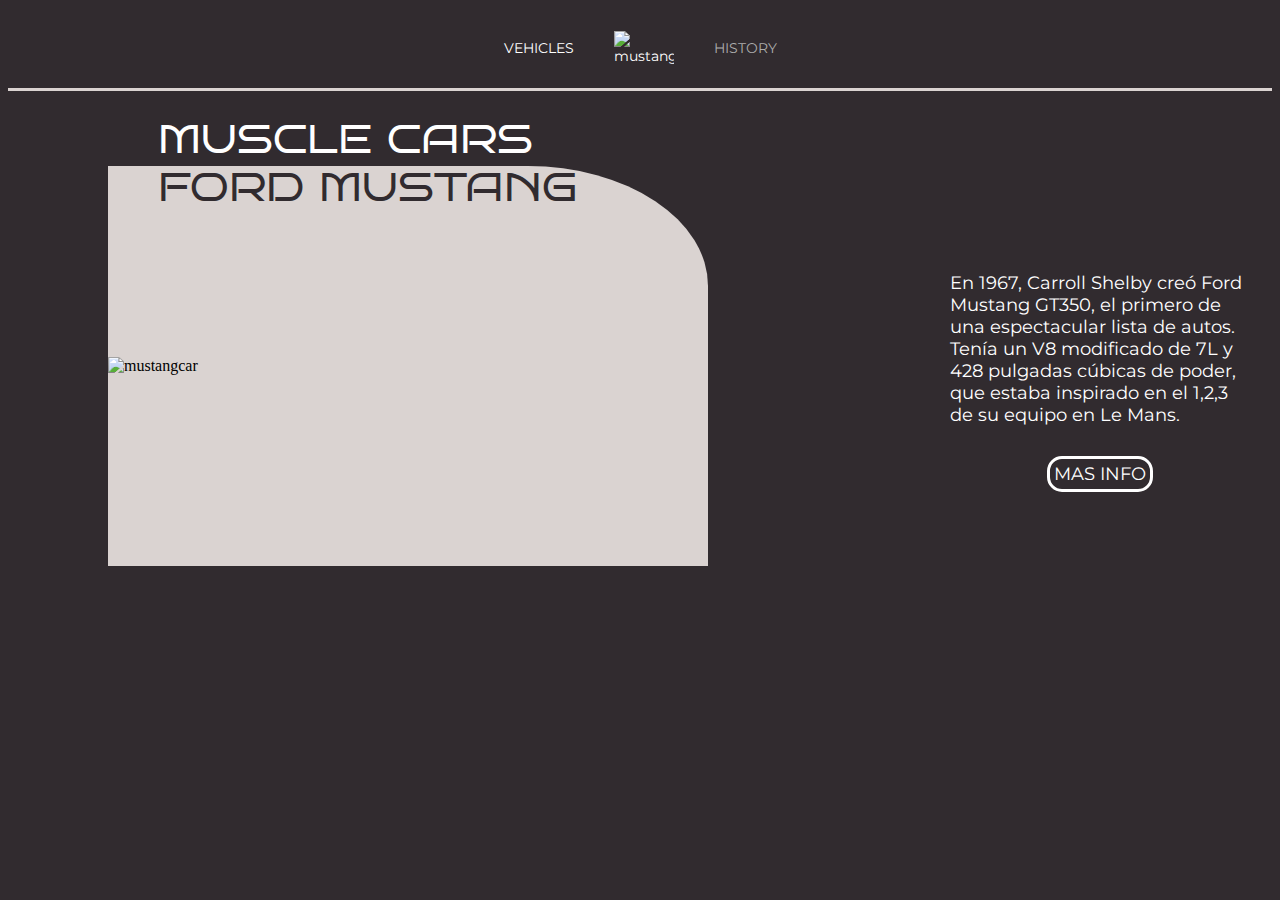
==== index.html @ 5c1aec82 "Update v1" ====
<!DOCTYPE html>
<html lang="en">
<head>
    <meta charset="UTF-8">
    <meta name="viewport" content="width=device-width, initial-scale=1.0">
    <title>Document</title>
    <link rel="stylesheet" href="style.css">
    <link rel="preconnect" href="https://fonts.googleapis.com">
    <link rel="preconnect" href="https://fonts.googleapis.com">
    <link rel="preconnect" href="https://fonts.gstatic.com" crossorigin>
    <link href="https://fonts.googleapis.com/css2?family=Bruno+Ace&family=Gudea&family=Inter&family=Lobster+Two&family=Montserrat&display=swap" rel="stylesheet">
</head>
<body>
    <nav>
        <div class="navbar-right">
            <div class="vehicles">VEHICLES</div>
            <div class="mustangicon">
                <img src="img/mustanglogo.png" alt="mustanglogo">
            </div>
            <div class="portfolio">HISTORY</div>
        </div>
    </nav>
    <article class="contenido">
        <section>
            <div class="presentacion">
                <div>
                    MUSCLE CARS 
                </div>
                <div id="fordmustangtittle">
                    FORD MUSTANG 
                </div>
            </div>
            <div class="container">
                <img src="img/mustangcar.png" alt="mustangcar">
            </div>
            <div class="informaciones">
                <div class="historia">
                    <br>En 1967, Carroll Shelby creó Ford Mustang GT350, el primero de una espectacular lista de autos. 
                    <br>Tenía un V8 modificado de 7L y 428 pulgadas cúbicas de poder, que estaba inspirado en el 1,2,3 de su equipo en Le Mans.
                </div>
                <div class="masinformaciones">
                    MAS INFO
                </div>
            </div>
        </section>
    </article>
    <footer>

    </footer>
</body>
</html>
---- style.css ----
body{
    background-color: #312B2F;
}

.contenido{
    margin-left: 100px;
    margin-right: 100px;
}

.navbar-right{
    display: flex;
    align-items: center;
    justify-content: center;
    color: white; 
    font-family: 'Montserrat', sans-serif;
    font-size: 14px;
    gap: 20px;
    border-bottom: solid #DAD3D1;
    height: 80px;
    flex-wrap: wrap;
} 

.mustangicon img{
    width: 60px;
}

.navbar-right > *{
    display: flex;
    padding: 10px;
}

.presentacion{
    display: flex;
    flex-direction: column;
    padding-left: 50px;
    color: white;
    font-family: 'Bruno Ace', cursive;
    font-size: 40px;
    position: absolute;
    top: 115px;
}

#fordmustangtittle{
    color: #312B2F; 
}

.portfolio{
    color: #ADADAD; 
}

.container{
    position: relative;
    display: flex;
    background-color: #DAD3D1;
    height: 400px;
    width: 600px;
    border-top-right-radius: 30% ;
    /* border-bottom-right-radius: 30% ; */
    align-items: center;
    bottom: -75px;
    z-index: -1;
}

.container img{
    position: absolute;
    width: 700px;
}

.informaciones{
    display: flex;
    flex-wrap: wrap;
    flex-direction: column;
    position: absolute;
    width: 300px;
    color: white;
    font-family: 'Montserrat', sans-serif;
    font-size: 18px;
    align-items: center;
    top: 250px;
    right: 0px;
    left: 950px;
    gap: 30px;
}

.masinformaciones{
    display: flex;
    border: solid white;
    width: 100px;
    height: 30px;
    align-items: center;
    justify-content: center;
    border-radius: 15px;
}
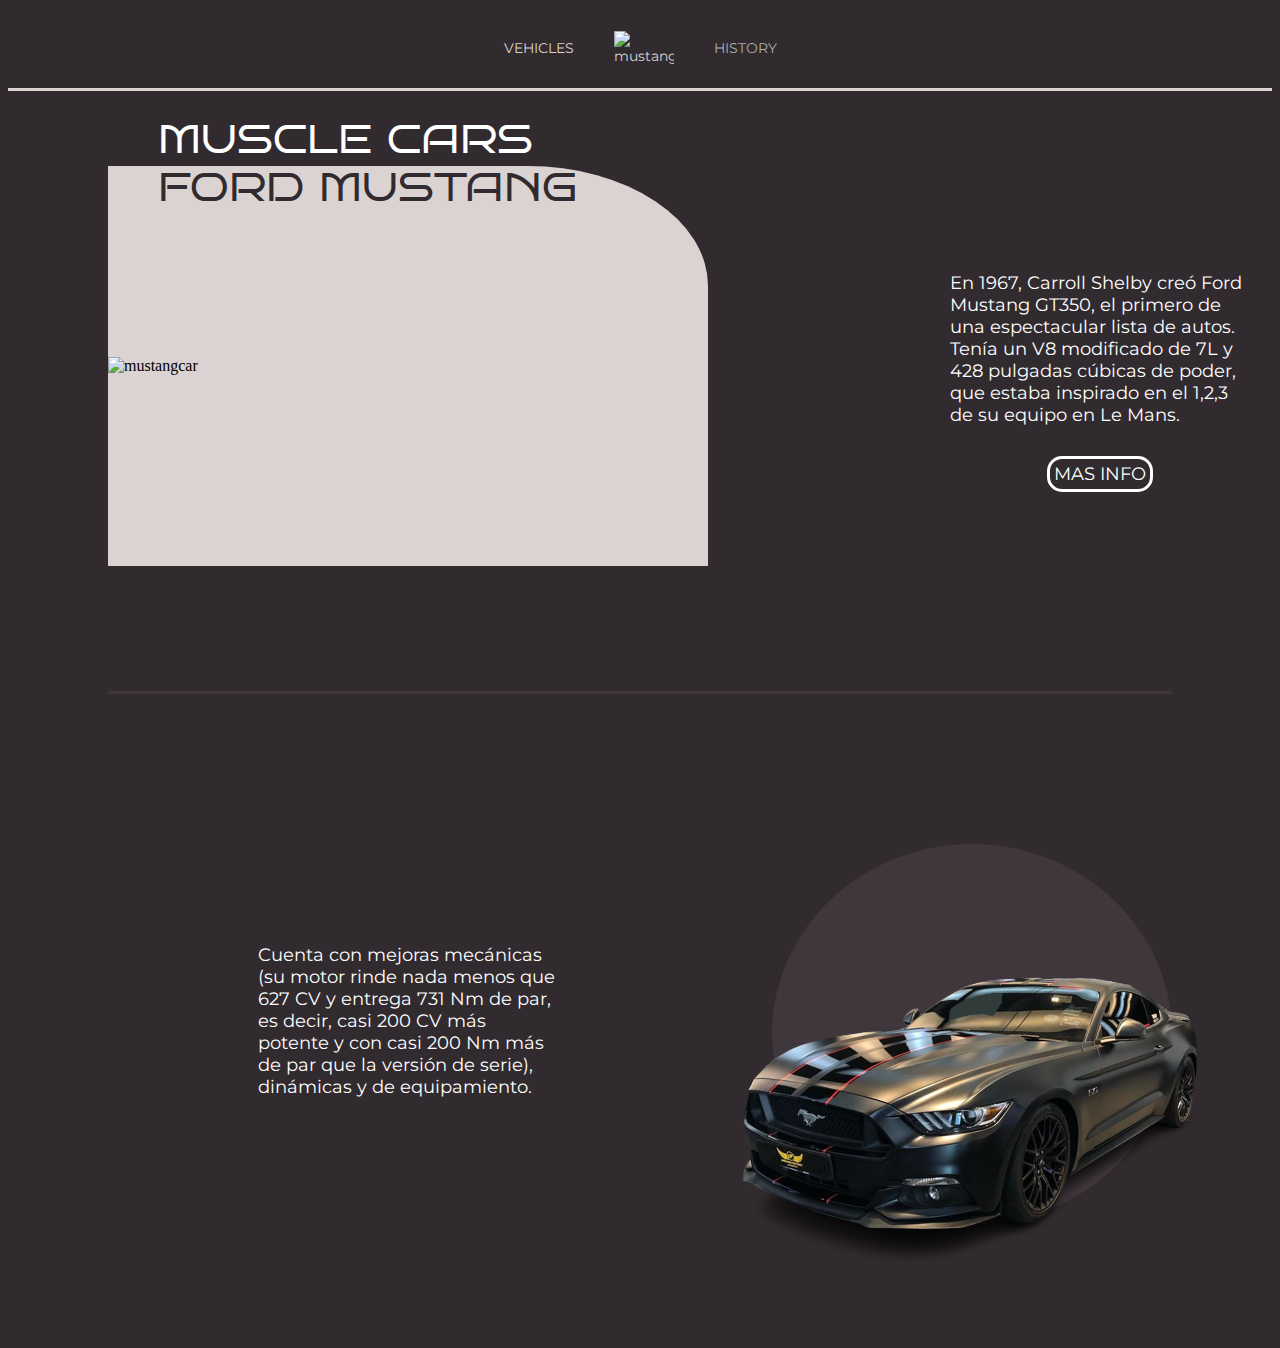
==== commit 5ceab8c1: "Add section 2" ====
--- a/index.html
+++ b/index.html
@@ -22,24 +22,39 @@
     </nav>
     <article class="contenido">
         <section>
-            <div class="presentacion">
-                <div>
-                    MUSCLE CARS 
+            <div class="section">
+                <div class="presentacion">
+                    <div>
+                        MUSCLE CARS 
+                    </div>
+                    <div id="fordmustangtittle">
+                        FORD MUSTANG 
+                    </div>
                 </div>
-                <div id="fordmustangtittle">
-                    FORD MUSTANG 
+                <div class="container">
+                    <img src="img/mustangcar.png" alt="mustangcar">
                 </div>
+                <div class="informaciones">
+                    <div class="historia">
+                        <br>En 1967, Carroll Shelby creó Ford Mustang GT350, el primero de una espectacular lista de autos. 
+                        <br>Tenía un V8 modificado de 7L y 428 pulgadas cúbicas de poder, que estaba inspirado en el 1,2,3 de su equipo en Le Mans.
+                    </div>
+                    <div class="masinformaciones">
+                        MAS INFO
+                    </div>
+                </div>    
             </div>
-            <div class="container">
-                <img src="img/mustangcar.png" alt="mustangcar">
-            </div>
-            <div class="informaciones">
-                <div class="historia">
-                    <br>En 1967, Carroll Shelby creó Ford Mustang GT350, el primero de una espectacular lista de autos. 
-                    <br>Tenía un V8 modificado de 7L y 428 pulgadas cúbicas de poder, que estaba inspirado en el 1,2,3 de su equipo en Le Mans.
+            <div class="linea"></div>
+            <div class="section2">
+                <div class="section2circle">
+                    <div class="mustang2018">
+                        <img src="img/mustang2018-removebg-preview.png" alt="">
+                    </div>
                 </div>
-                <div class="masinformaciones">
-                    MAS INFO
+                <div class="informaciones2">
+                    <div class="historia2">
+                        Cuenta con mejoras mecánicas (su motor rinde nada menos que 627 CV y entrega 731 Nm de par, es decir, casi 200 CV más potente y con casi 200 Nm más de par que la versión de serie), dinámicas y de equipamiento.
+                    </div>
                 </div>
             </div>
         </section>
@@ -48,4 +63,5 @@
 
     </footer>
 </body>
-</html>+</html>
+
--- a/style.css
+++ b/style.css
@@ -11,7 +11,7 @@
     display: flex;
     align-items: center;
     justify-content: center;
-    color: white; 
+    color: #DAD3D1; 
     font-family: 'Montserrat', sans-serif;
     font-size: 14px;
     gap: 20px;
@@ -55,7 +55,6 @@
     height: 400px;
     width: 600px;
     border-top-right-radius: 30% ;
-    /* border-bottom-right-radius: 30% ; */
     align-items: center;
     bottom: -75px;
     z-index: -1;
@@ -84,6 +83,7 @@
 
 .masinformaciones{
     display: flex;
+    flex-wrap: wrap;
     border: solid white;
     width: 100px;
     height: 30px;
@@ -91,3 +91,53 @@
     justify-content: center;
     border-radius: 15px;
 }
+
+.section2{
+    display: flex;
+    flex-wrap: wrap;
+    border-bottom: linear #ADADAD;
+}
+
+.linea{
+    content: "";
+    position: relative;
+    width: 100%;
+    height: 3px;
+    background-color: #40373C;
+    bottom: -200px;
+}
+
+.section2{
+    position: relative;
+}
+
+.section2circle{
+    display: flex;
+    flex-wrap: wrap;
+    position: absolute;
+    width: 400px;
+    height: 380px;
+    background-color: #40373C;
+    right: 0px;
+    align-items: center;
+    justify-content: center;
+    border-radius: 50%;
+    top: 350px;
+}
+
+.historia2{
+    display: flex;
+    flex-wrap: wrap;
+    position: absolute;
+    width: 300px;
+    color: white;
+    font-family: 'Montserrat', sans-serif;
+    font-size: 18px;
+    top: 450px;
+    gap: 30px;
+    left: 150px;
+}
+
+
+
+
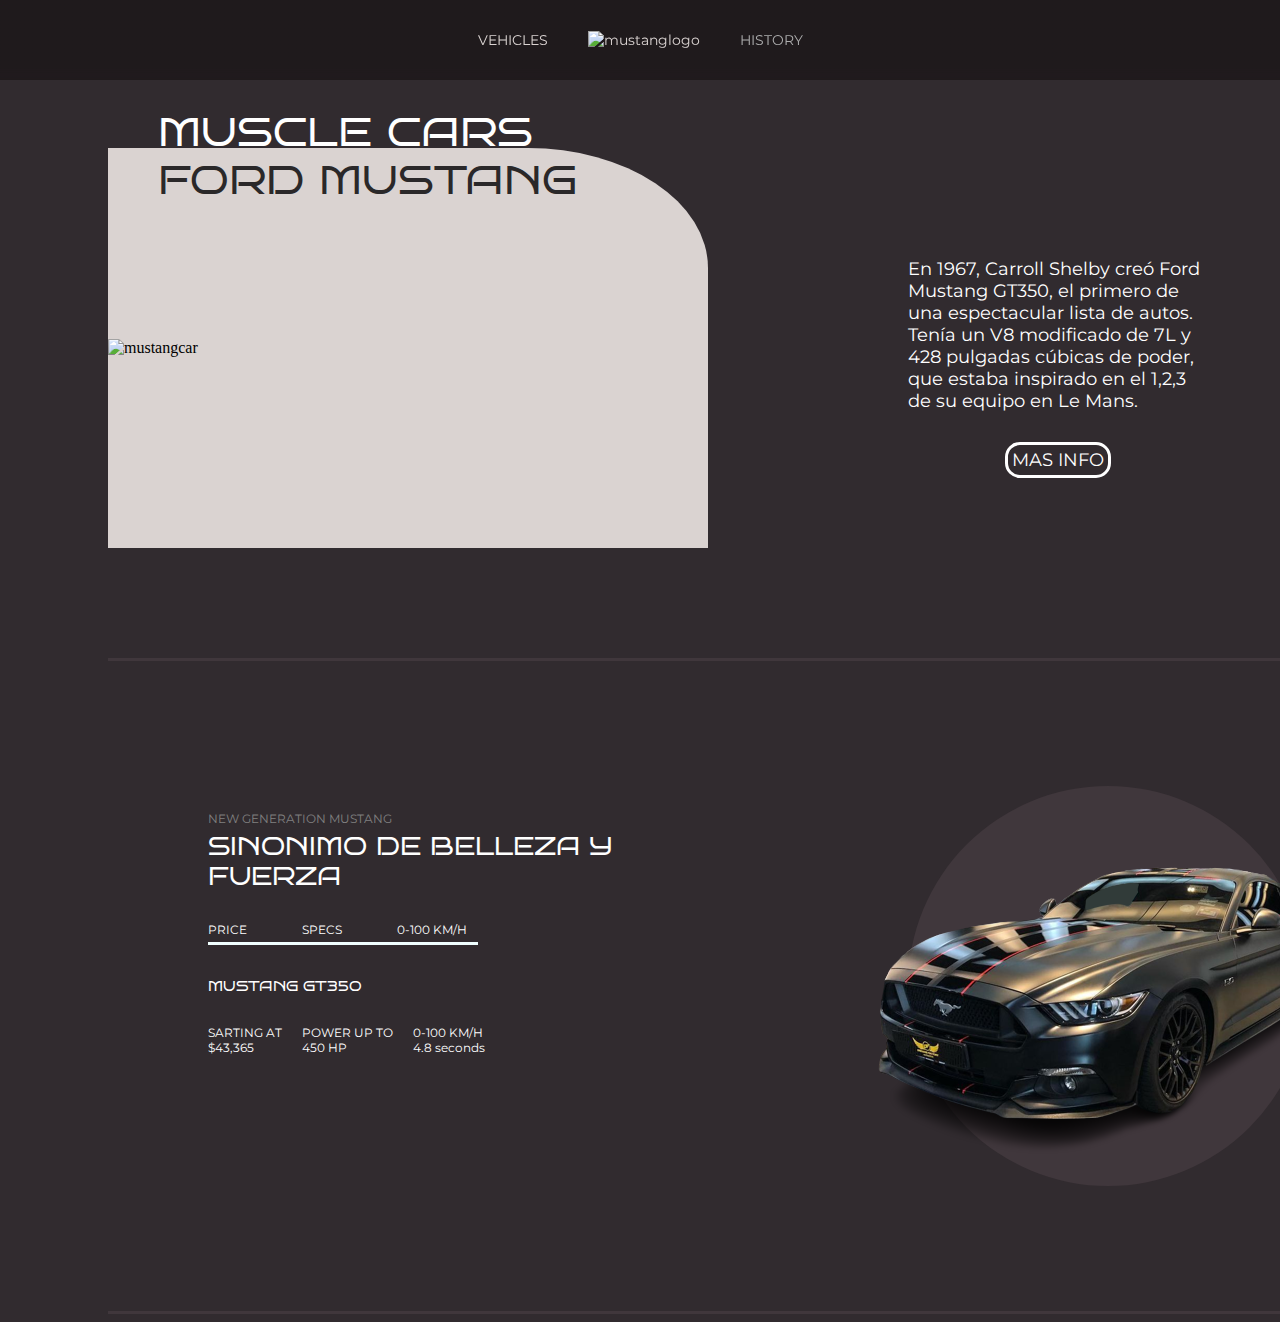
==== commit d5dd7f56: "Add section 2" ====
--- a/index.html
+++ b/index.html
@@ -12,15 +12,15 @@
 </head>
 <body>
     <nav>
-        <div class="navbar-right">
+        <div class="navbar-center">
             <div class="vehicles">VEHICLES</div>
             <div class="mustangicon">
                 <img src="img/mustanglogo.png" alt="mustanglogo">
             </div>
-            <div class="portfolio">HISTORY</div>
+            <div class="history">HISTORY</div>
         </div>
     </nav>
-    <article class="contenido">
+    <article>
         <section>
             <div class="section">
                 <div class="presentacion">
@@ -35,25 +35,60 @@
                     <img src="img/mustangcar.png" alt="mustangcar">
                 </div>
                 <div class="informaciones">
-                    <div class="historia">
-                        <br>En 1967, Carroll Shelby creó Ford Mustang GT350, el primero de una espectacular lista de autos. 
-                        <br>Tenía un V8 modificado de 7L y 428 pulgadas cúbicas de poder, que estaba inspirado en el 1,2,3 de su equipo en Le Mans.
+                    <div>
+                        En 1967, Carroll Shelby creó Ford Mustang GT350, el primero de una espectacular lista de autos. 
+                        Tenía un V8 modificado de 7L y 428 pulgadas cúbicas de poder, que estaba inspirado en el 1,2,3 de su equipo en Le Mans.
                     </div>
                     <div class="masinformaciones">
                         MAS INFO
                     </div>
                 </div>    
             </div>
-            <div class="linea"></div>
+        <section>
+        <section>
             <div class="section2">
-                <div class="section2circle">
-                    <div class="mustang2018">
-                        <img src="img/mustang2018-removebg-preview.png" alt="">
+                    <div class="circle">
+                        <div class="mustang2018">
+                            <img src="img/mustang2018-removebg-preview.png" alt="">
+                        </div>
                     </div>
-                </div>
-                <div class="informaciones2">
-                    <div class="historia2">
-                        Cuenta con mejoras mecánicas (su motor rinde nada menos que 627 CV y entrega 731 Nm de par, es decir, casi 200 CV más potente y con casi 200 Nm más de par que la versión de serie), dinámicas y de equipamiento.
+                    <div class="informaciones2">
+                        <div id="titulo1">
+                            NEW GENERATION MUSTANG
+                        </div>
+                        <div id="titulo2">
+                            SINONIMO DE BELLEZA Y FUERZA
+                        </div>
+                    </div>
+                    <div class="generalspecs"> 
+                        <div class="informaciones3">
+                            <div class="specs">
+                                PRICE
+                            </div>
+                            <div class="specs">
+                                SPECS
+                            </div>
+                            <div class="specs">
+                                0-100 KM/H
+                            </div>
+                        </div>
+                        <div class="titulo3">
+                            MUSTANG GT350
+                        </div>
+                        <div class="informaciones4">
+                            <div class="specs">
+                                <br>SARTING AT
+                                <br>$43,365
+                            </div>
+                            <div class="specs">
+                                <br>POWER UP TO
+                                <br>450 HP
+                            </div>
+                            <div class="specs">
+                                <br>0-100 KM/H
+                                <br>4.8 seconds
+                            </div>
+                        </div>
                     </div>
                 </div>
             </div>
--- a/style.css
+++ b/style.css
@@ -2,33 +2,47 @@
     background-color: #312B2F;
 }
 
-.contenido{
+nav{
+    display: flex;
+    flex-direction: column;
+    position: fixed;
+    justify-content: center;
+    width: 100%;
+    height: 80px;
+    background: rgb(0,0,0);
+    background: linear-gradient(7deg, rgba(0,0,0,0.3232143199076506) 0%, rgba(5,0,0,0.3904412106639531) 0%);
+    backdrop-filter: blur(5px);
+    opacity: 0.5px;
+    top: 0px;
+    left: 0px;
+    z-index: 10;
+}
+
+.navbar-center{
+    display: flex;
+    align-items: center;
+    justify-content: center;
+    color: #DAD3D1; 
+    font-family: 'Montserrat', sans-serif;
+    font-size: 14px;
+    gap: 40px;
+} 
+
+.section{
+    display: flex;
+    flex-direction: column;
+    position: relative;
     margin-left: 100px;
     margin-right: 100px;
-}
-
-.navbar-right{
-    display: flex;
-    align-items: center;
-    justify-content: center;
-    color: #DAD3D1; 
-    font-family: 'Montserrat', sans-serif;
-    font-size: 14px;
-    gap: 20px;
-    border-bottom: solid #DAD3D1;
-    height: 80px;
-    flex-wrap: wrap;
-} 
+    width: 1200px;
+    height: 650px;
+    border-bottom: solid #40373C; 
+}
 
 .mustangicon img{
     width: 60px;
 }
 
-.navbar-right > *{
-    display: flex;
-    padding: 10px;
-}
-
 .presentacion{
     display: flex;
     flex-direction: column;
@@ -37,14 +51,14 @@
     font-family: 'Bruno Ace', cursive;
     font-size: 40px;
     position: absolute;
-    top: 115px;
+    top: 100px;
 }
 
 #fordmustangtittle{
-    color: #312B2F; 
-}
-
-.portfolio{
+    color: #2A2829; 
+}
+
+.history{
     color: #ADADAD; 
 }
 
@@ -56,7 +70,7 @@
     width: 600px;
     border-top-right-radius: 30% ;
     align-items: center;
-    bottom: -75px;
+    bottom: -140px;
     z-index: -1;
 }
 
@@ -76,8 +90,7 @@
     font-size: 18px;
     align-items: center;
     top: 250px;
-    right: 0px;
-    left: 950px;
+    right: 100px;
     gap: 30px;
 }
 
@@ -94,50 +107,117 @@
 
 .section2{
     display: flex;
-    flex-wrap: wrap;
-    border-bottom: linear #ADADAD;
-}
-
-.linea{
-    content: "";
-    position: relative;
-    width: 100%;
-    height: 3px;
+    flex-direction: column;
+    margin-left: 100px;
+    margin-right: 100px;
+    width: 1200px;
+    height: 650px;
+    border-bottom: solid #40373C; 
+}
+
+.section2{
+    position: relative;
+    justify-content: center;
+}
+
+.circle{
+    display: flex;
+    position: absolute;
+    width: 400px;
+    height: 400px;
     background-color: #40373C;
-    bottom: -200px;
-}
-
-.section2{
-    position: relative;
-}
-
-.section2circle{
-    display: flex;
-    flex-wrap: wrap;
-    position: absolute;
-    width: 400px;
-    height: 380px;
-    background-color: #40373C;
+    border-radius: 100%;
     right: 0px;
     align-items: center;
     justify-content: center;
-    border-radius: 50%;
-    top: 350px;
-}
-
-.historia2{
-    display: flex;
-    flex-wrap: wrap;
-    position: absolute;
-    width: 300px;
-    color: white;
-    font-family: 'Montserrat', sans-serif;
-    font-size: 18px;
-    top: 450px;
-    gap: 30px;
-    left: 150px;
-}
-
-
-
-
+}
+
+.informaciones2{
+    display: flex;
+    flex-wrap: wrap;
+    flex-direction: column;
+    position: absolute;
+    gap: 5px;
+    width: 500px;
+    color: white;
+    font-family: 'Bruno Ace', cursive;
+    font-size: 25px;
+    left: 100px;
+    top: 150px;
+}
+
+#titulo1{
+    font-family: 'Montserrat', sans-serif;
+    font-size: 12px;
+    color: gray; 
+}
+
+.container3{
+    display: flex;
+    position: relative;
+    width: 500px;  
+}
+
+.generalspecs{
+    display: flex;
+    flex-wrap: wrap;
+    position: relative;
+    color: white;
+    font-family: 'Montserrat', sans-serif;
+    font-size: 12px;
+    align-items: center;
+    left: 100px; 
+}
+
+.informaciones3{
+    display: flex;
+    flex-wrap: wrap;
+    position: absolute;
+    color: white;
+    font-family: 'Montserrat', sans-serif;
+    font-size: 12px;
+    align-items: center;
+    bottom: 50px;
+    width: 270px;
+    gap: 55px;
+    height: 25px;
+    border-bottom: solid azure;
+}   
+
+.specs{
+    display: flex;
+    align-items: center;
+    justify-content: center;
+}
+
+.titulo3{
+    display: flex;
+    font-family: 'Bruno Ace', cursive;
+    font-size: 14px;
+}
+
+.informaciones4{
+    display: flex;
+    flex-wrap: wrap;
+    position: absolute;
+    color: white;
+    font-family: 'Montserrat', sans-serif;
+    font-size: 12px;
+    align-items: center;
+    gap: 20px;
+    width: 350px;
+    height: 50px;
+    top: 30px;
+
+}
+
+
+
+
+
+
+
+
+
+
+
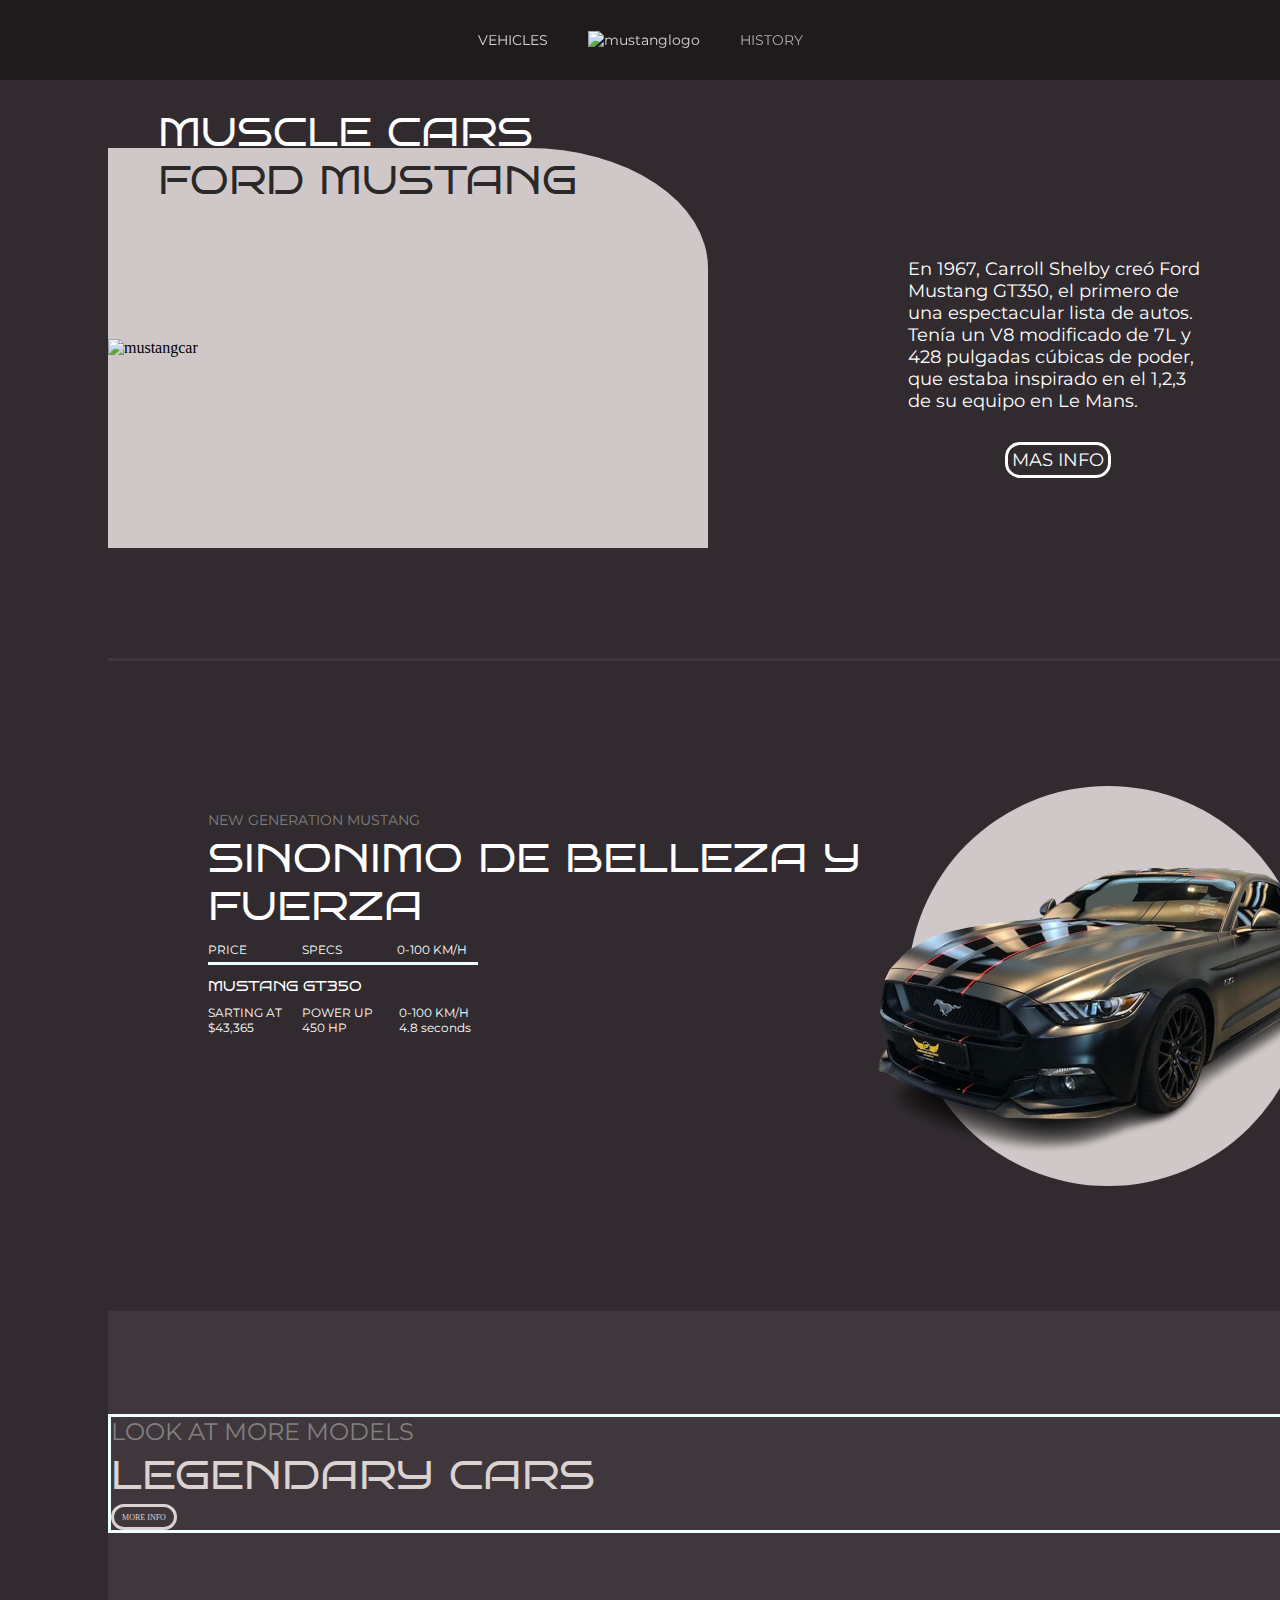
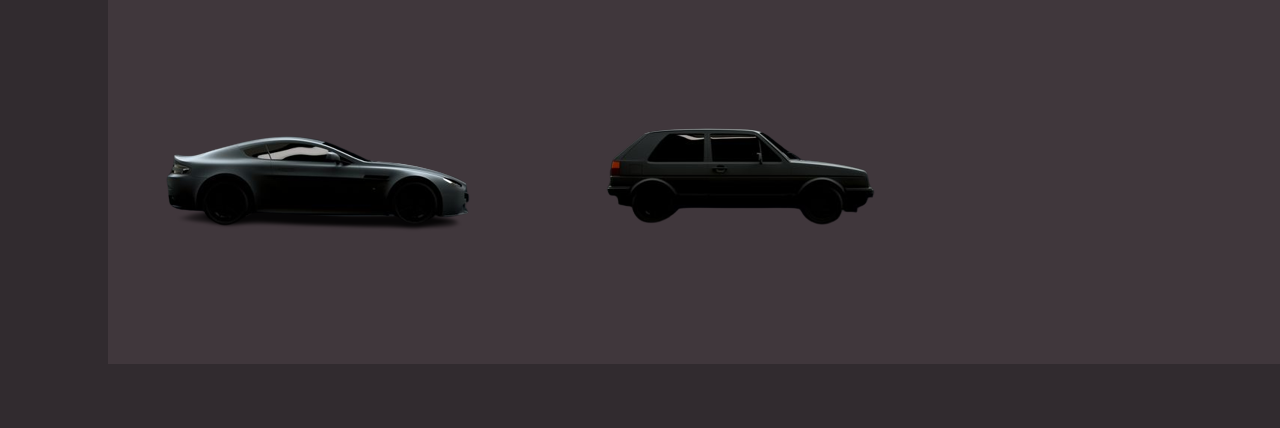
==== commit 1c1766b4: "Add slideshow" ====
--- a/index.html
+++ b/index.html
@@ -5,13 +5,14 @@
     <meta name="viewport" content="width=device-width, initial-scale=1.0">
     <title>Document</title>
     <link rel="stylesheet" href="style.css">
+    <script src="js/scrollreveal@4.0.9_dist_scrollreveal.js"></script>
     <link rel="preconnect" href="https://fonts.googleapis.com">
     <link rel="preconnect" href="https://fonts.googleapis.com">
     <link rel="preconnect" href="https://fonts.gstatic.com" crossorigin>
     <link href="https://fonts.googleapis.com/css2?family=Bruno+Ace&family=Gudea&family=Inter&family=Lobster+Two&family=Montserrat&display=swap" rel="stylesheet">
 </head>
 <body>
-    <nav>
+    <nav class="navbar">
         <div class="navbar-center">
             <div class="vehicles">VEHICLES</div>
             <div class="mustangicon">
@@ -81,10 +82,10 @@
                                 <br>$43,365
                             </div>
                             <div class="specs">
-                                <br>POWER UP TO
+                                <br>POWER UP
                                 <br>450 HP
                             </div>
-                            <div class="specs">
+                            <div class="specs1">
                                 <br>0-100 KM/H
                                 <br>4.8 seconds
                             </div>
@@ -93,10 +94,31 @@
                 </div>
             </div>
         </section>
+        <section>
+            <divc class="section3">
+                <div class="informaciones5">
+                    <div class="titulo4">LOOK AT MORE MODELS</div>
+                    <div class="titulo5">LEGENDARY CARS</div>
+                    <div class="titulo6">MORE INFO</div>
+                </div>
+                <div class="slideshow">
+                    <div class="img1">
+                        <img src="img/vantage.png" alt="">
+                    </div>
+                    <div class="img2">
+                        <img src="img/28<img src="i8gto.png" alt="">
+                    </div>
+                    <div class="img3">
+                        <img src="img/golf.png" alt="">
+                    </div>
+                </div>
+            </div>
+        </section>
     </article>
     <footer>
 
     </footer>
+    <script src="js/index.js"></script>
 </body>
 </html>
 
--- a/style.css
+++ b/style.css
@@ -1,5 +1,6 @@
 body{
     background-color: #312B2F;
+    transition: translate(-50%, -50%);
 }
 
 nav{
@@ -65,7 +66,7 @@
 .container{
     position: relative;
     display: flex;
-    background-color: #DAD3D1;
+    background-color: #D0C8C8;
     height: 400px;
     width: 600px;
     border-top-right-radius: 30% ;
@@ -125,7 +126,7 @@
     position: absolute;
     width: 400px;
     height: 400px;
-    background-color: #40373C;
+    background-color: #D0C8C8;
     border-radius: 100%;
     right: 0px;
     align-items: center;
@@ -138,46 +139,46 @@
     flex-direction: column;
     position: absolute;
     gap: 5px;
-    width: 500px;
+    width: 700px;
     color: white;
     font-family: 'Bruno Ace', cursive;
-    font-size: 25px;
+    font-size: 40px;
     left: 100px;
     top: 150px;
 }
 
 #titulo1{
     font-family: 'Montserrat', sans-serif;
+    font-size: 14px;
+    color: gray; 
+}
+
+.container3{
+    display: flex;
+    position: relative;
+    width: 500px;  
+}
+
+.generalspecs{
+    display: flex;
+    flex-wrap: wrap;
+    position: relative;
+    color: white;
+    font-family: 'Montserrat', sans-serif;
     font-size: 12px;
-    color: gray; 
-}
-
-.container3{
-    display: flex;
-    position: relative;
-    width: 500px;  
-}
-
-.generalspecs{
-    display: flex;
-    flex-wrap: wrap;
-    position: relative;
+    align-items: center;
+    left: 100px; 
+}
+
+.informaciones3{
+    display: flex;
+    flex-wrap: wrap;
+    position: absolute;
     color: white;
     font-family: 'Montserrat', sans-serif;
     font-size: 12px;
     align-items: center;
-    left: 100px; 
-}
-
-.informaciones3{
-    display: flex;
-    flex-wrap: wrap;
-    position: absolute;
-    color: white;
-    font-family: 'Montserrat', sans-serif;
-    font-size: 12px;
-    align-items: center;
-    bottom: 50px;
+    bottom: 30px;
     width: 270px;
     gap: 55px;
     height: 25px;
@@ -190,6 +191,10 @@
     justify-content: center;
 }
 
+.specs1{
+    padding-left: 6px;
+}
+
 .titulo3{
     display: flex;
     font-family: 'Bruno Ace', cursive;
@@ -207,17 +212,90 @@
     gap: 20px;
     width: 350px;
     height: 50px;
-    top: 30px;
-
-}
-
-
-
-
-
-
-
-
-
-
-
+    top: 10px;
+}
+
+.section3{
+    display: flex;
+    flex-direction: column;
+    position: relative;
+    margin-left: 100px;
+    margin-right: 100px;
+    background-color:#40373C;
+    width: 1200px;
+    height: 650px;
+}
+
+.informaciones5{
+    display: flex;
+    flex-direction: column;
+    position: relative;
+    border: solid azure;
+    justify-content: center;
+    gap: 5px;
+    top: 100px;
+
+}
+
+.titulo4{
+    display: flex;
+    color: gray;
+    font-family: 'Montserrat', sans-serif;
+    font-size: 24px;
+}
+
+.titulo5{
+    display: flex;
+    color: #DAD3D1;
+    font-family: 'Bruno Ace', cursive;
+    font-size: 40px;
+}
+
+.titulo6{
+    display: flex;
+    flex-wrap: wrap;
+    border: solid #DAD3D1;
+    width: 60px;
+    height: 20px;
+    align-items: center;
+    justify-content: center;
+    border-radius: 15px;
+    font-size: 8px;
+    color: #DAD3D1;
+}
+
+.slideshow{
+    display: flex;
+    position: relative;
+    width: 1200px;
+    height: 400px;
+    animation: infinite;
+    animation: slideshow 30s infinite alternate;
+}
+
+@keyframes slideshow {
+    30% {
+        background-image: url(./img/golf.png)
+    }
+
+    60% {
+        background-image: url(./img/288gto.png)
+    }
+
+    100% {
+        background-image: url(./img/vantage.png)
+    }
+}
+
+
+
+
+
+
+
+
+
+
+
+
+
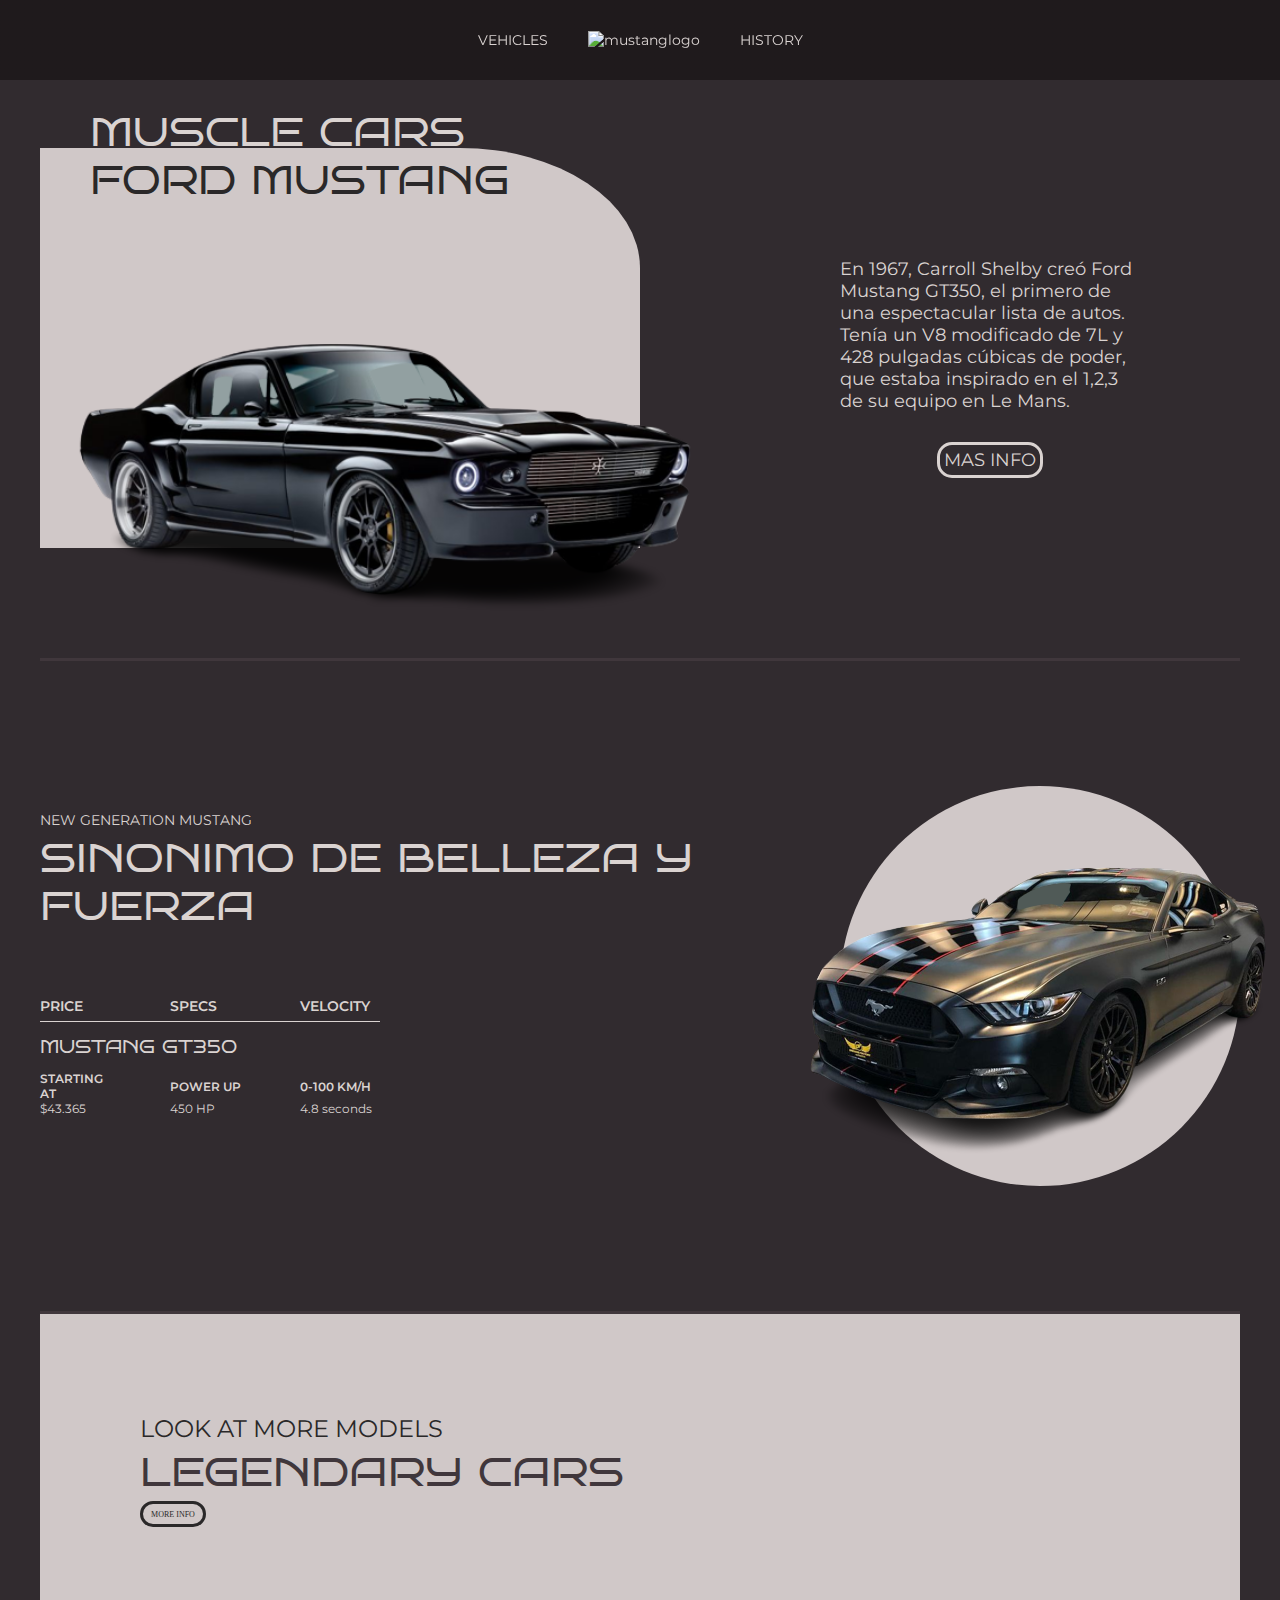
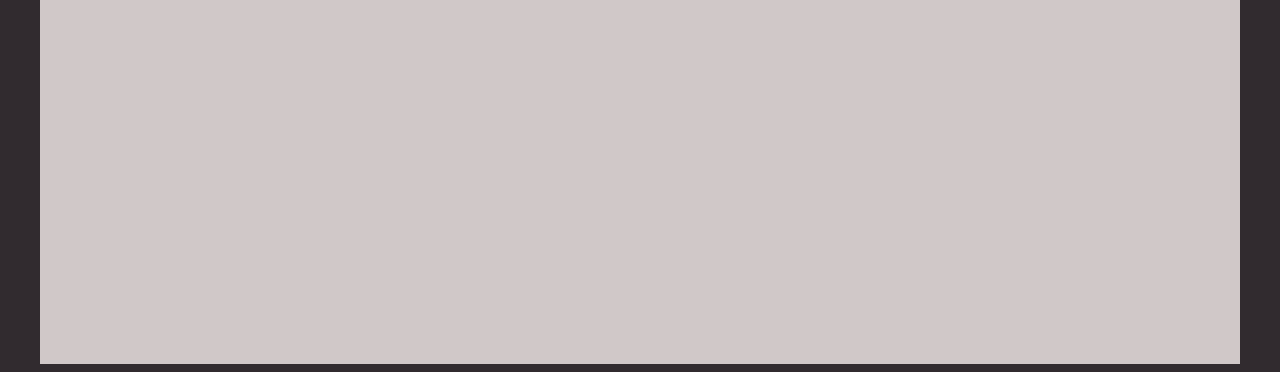
==== commit 23c83efb: "Change mustang 67 img" ====
--- a/index.html
+++ b/index.html
@@ -62,56 +62,28 @@
                         </div>
                     </div>
                     <div class="generalspecs"> 
-                        <div class="informaciones3">
-                            <div class="specs">
-                                PRICE
-                            </div>
-                            <div class="specs">
-                                SPECS
-                            </div>
-                            <div class="specs">
-                                0-100 KM/H
-                            </div>
-                        </div>
-                        <div class="titulo3">
-                            MUSTANG GT350
-                        </div>
-                        <div class="informaciones4">
-                            <div class="specs">
-                                <br>SARTING AT
-                                <br>$43,365
-                            </div>
-                            <div class="specs">
-                                <br>POWER UP
-                                <br>450 HP
-                            </div>
-                            <div class="specs1">
-                                <br>0-100 KM/H
-                                <br>4.8 seconds
-                            </div>
-                        </div>
+                        <div class="specs" id="price">PRICE</div>
+                        <div class="specs" id="specifics">SPECS</div>
+                        <div class="specs" id="velocity">VELOCITY</div>
+                        <div class="specs" id="mustanggt350">MUSTANG GT350</div>
+                        <div class="specs" id="startingat">STARTING AT</div>
+                        <div class="specs" id="precio">$43.365</div>
+                        <div class="specs" id="powerup">POWER UP</div>
+                        <div class="specs" id="hp">450 HP</div>
+                        <div class="specs" id="cienkilometros">0-100 KM/H</div>
+                        <div class="specs" id="aceleration">4.8 seconds</div>
                     </div>
                 </div>
             </div>
         </section>
         <section>
             <divc class="section3">
-                <div class="informaciones5">
+                <div class="informaciones3">
                     <div class="titulo4">LOOK AT MORE MODELS</div>
                     <div class="titulo5">LEGENDARY CARS</div>
                     <div class="titulo6">MORE INFO</div>
                 </div>
-                <div class="slideshow">
-                    <div class="img1">
-                        <img src="img/vantage.png" alt="">
-                    </div>
-                    <div class="img2">
-                        <img src="img/28<img src="i8gto.png" alt="">
-                    </div>
-                    <div class="img3">
-                        <img src="img/golf.png" alt="">
-                    </div>
-                </div>
+                <div class="slideshow"></div>
             </div>
         </section>
     </article>
--- a/style.css
+++ b/style.css
@@ -1,6 +1,8 @@
 body{
+    display: flex;
     background-color: #312B2F;
     transition: translate(-50%, -50%);
+    justify-content: center;
 }
 
 nav{
@@ -48,7 +50,7 @@
     display: flex;
     flex-direction: column;
     padding-left: 50px;
-    color: white;
+    color: #DAD3D1;
     font-family: 'Bruno Ace', cursive;
     font-size: 40px;
     position: absolute;
@@ -60,7 +62,7 @@
 }
 
 .history{
-    color: #ADADAD; 
+    color: #DAD3D1; 
 }
 
 .container{
@@ -77,7 +79,9 @@
 
 .container img{
     position: absolute;
-    width: 700px;
+    width: 750px;
+    bottom: -110px;
+    right: -120px;
 }
 
 .informaciones{
@@ -86,7 +90,7 @@
     flex-direction: column;
     position: absolute;
     width: 300px;
-    color: white;
+    color: #DAD3D1;
     font-family: 'Montserrat', sans-serif;
     font-size: 18px;
     align-items: center;
@@ -98,7 +102,7 @@
 .masinformaciones{
     display: flex;
     flex-wrap: wrap;
-    border: solid white;
+    border: solid #DAD3D1;
     width: 100px;
     height: 30px;
     align-items: center;
@@ -114,9 +118,6 @@
     width: 1200px;
     height: 650px;
     border-bottom: solid #40373C; 
-}
-
-.section2{
     position: relative;
     justify-content: center;
 }
@@ -140,17 +141,17 @@
     position: absolute;
     gap: 5px;
     width: 700px;
-    color: white;
+    color: #DAD3D1;
     font-family: 'Bruno Ace', cursive;
     font-size: 40px;
-    left: 100px;
+    left: 0px;
     top: 150px;
 }
 
 #titulo1{
     font-family: 'Montserrat', sans-serif;
     font-size: 14px;
-    color: gray; 
+    color: #DAD3D1; 
 }
 
 .container3{
@@ -160,59 +161,78 @@
 }
 
 .generalspecs{
-    display: flex;
-    flex-wrap: wrap;
-    position: relative;
-    color: white;
+    display: grid;
+    grid-template-columns: 80px 80px 80px;
+    grid-template-rows: 30px 30px 30px 30px;
+    position: relative;
+    width: 340px;
+    grid-column-gap: 50px;
+    grid-row-gap: 10px;
+    align-items: center;
+    color: #DAD3D1;
     font-family: 'Montserrat', sans-serif;
     font-size: 12px;
-    align-items: center;
-    left: 100px; 
-}
-
-.informaciones3{
-    display: flex;
-    flex-wrap: wrap;
-    position: absolute;
-    color: white;
-    font-family: 'Montserrat', sans-serif;
-    font-size: 12px;
-    align-items: center;
-    bottom: 30px;
-    width: 270px;
-    gap: 55px;
-    height: 25px;
-    border-bottom: solid azure;
-}   
-
-.specs{
-    display: flex;
-    align-items: center;
-    justify-content: center;
-}
-
-.specs1{
-    padding-left: 6px;
-}
-
-.titulo3{
-    display: flex;
+    top: 80px;
+    left: 0px; 
+}
+
+#startingat{
+    font-weight: 600;
+}
+
+#powerup{
+    font-weight: 600;
+}
+
+
+#cienkilometros{
+    font-weight: 600;
+}
+
+
+#mustanggt350{
+    display: grid;
+    grid-row: 2/3;
+    grid-column: 1/4;
     font-family: 'Bruno Ace', cursive;
-    font-size: 14px;
-}
-
-.informaciones4{
-    display: flex;
-    flex-wrap: wrap;
-    position: absolute;
-    color: white;
-    font-family: 'Montserrat', sans-serif;
-    font-size: 12px;
-    align-items: center;
-    gap: 20px;
-    width: 350px;
+    font-size: 18px;
     height: 50px;
-    top: 10px;
+    align-items: center;
+    border-top: solid #DAD3D1 1px;
+
+}
+
+#precio{
+    grid-row: 4/5;
+    grid-column: 1/2;
+    height: 50px; 
+}
+
+#hp{
+    grid-row: 4/5;
+    height: 50px; 
+}
+
+#aceleration{
+    height: 50px;
+}
+
+#price{
+    color: #DAD3D1;
+    font-size: 14px;
+    font-weight: 600;
+}
+
+#specifics{
+    color: #DAD3D1;
+    font-size: 14px;
+    font-weight: 600;
+}
+
+#velocity{
+    color: #DAD3D1;
+    font-size: 14px;
+    font-weight: 600;
 }
 
 .section3{
@@ -221,32 +241,33 @@
     position: relative;
     margin-left: 100px;
     margin-right: 100px;
-    background-color:#40373C;
+    background-color:#D0C8C8;
     width: 1200px;
     height: 650px;
 }
 
-.informaciones5{
-    display: flex;
-    flex-direction: column;
-    position: relative;
-    border: solid azure;
+.informaciones3{
+    display: flex;
+    flex-direction: column;
+    position: relative;
     justify-content: center;
     gap: 5px;
     top: 100px;
+    z-index: 3;
+    left: 100px;
 
 }
 
 .titulo4{
     display: flex;
-    color: gray;
+    color:#2A2829;
     font-family: 'Montserrat', sans-serif;
     font-size: 24px;
 }
 
 .titulo5{
     display: flex;
-    color: #DAD3D1;
+    color: #40373C;
     font-family: 'Bruno Ace', cursive;
     font-size: 40px;
 }
@@ -254,48 +275,38 @@
 .titulo6{
     display: flex;
     flex-wrap: wrap;
-    border: solid #DAD3D1;
+    border: solid #2A2829;
     width: 60px;
     height: 20px;
     align-items: center;
     justify-content: center;
     border-radius: 15px;
     font-size: 8px;
-    color: #DAD3D1;
+    color: #2A2829;
 }
 
 .slideshow{
-    display: flex;
-    position: relative;
+    position: absolute;
+    background-color: #D0C8C8;
+    justify-content: center;
+    align-items: center;
     width: 1200px;
-    height: 400px;
-    animation: infinite;
-    animation: slideshow 30s infinite alternate;
-}
-
-@keyframes slideshow {
-    30% {
-        background-image: url(./img/golf.png)
+    height: 650px;
+    animation: animate 10s infinite;
+}
+
+
+@keyframes animate{
+    30%{
+        background-image: url(./img/golf.png);
     }
 
-    60% {
-        background-image: url(./img/288gto.png)
+    60%{
+        background-image: url(./img/vantage.png);
     }
 
-    100% {
-        background-image: url(./img/vantage.png)
+    100%{
+        background-image: url(./img/288gto.png);
     }
 }
 
-
-
-
-
-
-
-
-
-
-
-
-
